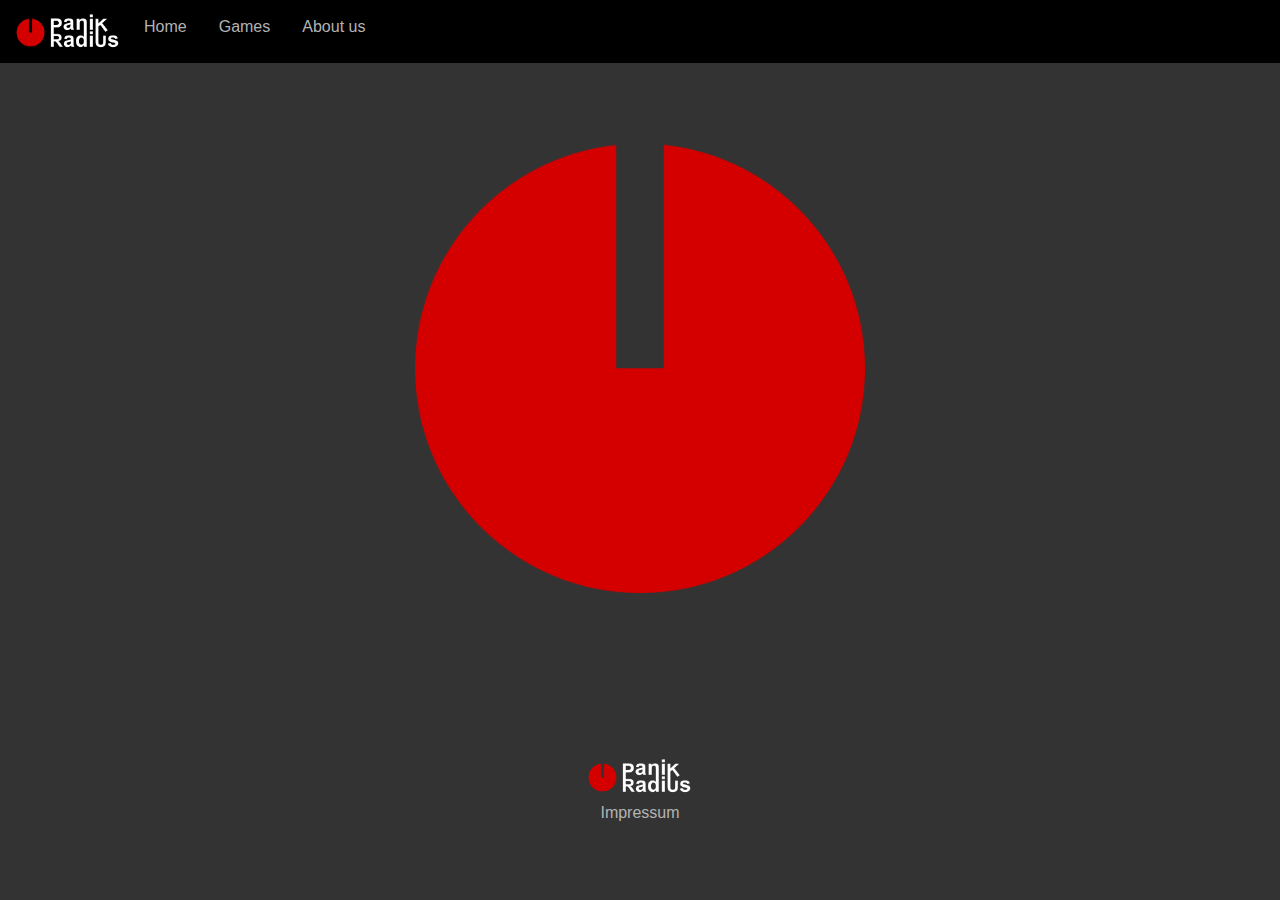
==== index.html @ e8c5bb70 "initial commit" ====
<!doctype html>
<html class="no-js" lang="en" dir="ltr">

<head>
  <meta charset="utf-8">
  <meta http-equiv="x-ua-compatible" content="ie=edge">
  <meta name="viewport" content="width=device-width, initial-scale=1.0">
  <title>Panikradius.com</title>
  <link rel="stylesheet" href="css/foundation.min.css">
  <link rel="stylesheet" href="css/app.css">
  <link rel="icon" type="image/png" href="images/icon.png">
</head>

<body>
  <div data-sticky-container>
    <div data-sticky data-options="marginTop:0;">
      <div class="title-bar" data-responsive-toggle="example-menu" data-hide-for="medium">
        <button class="menu-icon" type="button" data-toggle="example-menu"></button>
        <div class="title-bar-title">Menu</div>
      </div>
      <div class="top-bar" id="example-menu">
        <ul class="vertical medium-horizontal dropdown menu" data-responsive-menu="accordion medium-dropdown">
          <img src="images/panikradius_logo.png" width="600" height="236" alt="" class="logo-nav">
          <li> <a href="#">Home</a> </li>
          <li><a href="sites/games.html">Games</a></li>
          <li><a href="sites/about-us.html">About us</a></li>
        </ul>
      </div>
    </div>
  </div>

  <div class="logo-index">
    <div class="grid-container">
      <div class="grid-x grid-padding-x">
        <div class="large-12 cell">
          <img src="images/panikradius_circle.png" width="512" height="512" alt="">
        </div>
      </div>
    </div>
  </div>

  <div class="three-column-footer-contact-form-container">
    <footer class="three-column-footer-contact-form" data-equalizer data-equalize-by-row="true">
      <div class="footer-left" data-equalizer-watch>
        <div class="baseline">
          <img src="images/panikradius_logo.png" width="600" height="236" alt="" class="logo-nav">
          <p><a href="sites/impressum.html"> Impressum</a></p>
        </div>
      </div>
  </div>

  <script src="js/vendor/jquery.js"></script>
  <script src="js/vendor/what-input.js"></script>
  <script src="js/vendor/foundation.js"></script>
  <script src="js/app.js"></script>

</body>

</html>
---- css/app.css ----
@charset "UTF-8";
body {
    background-color: #333333;
}

.text_center {
    text-align: center;
}

p {
    color: #b3b3b3;
}

h1 {
    color: #b3b3b3;
}

h2 {
    color: #b3b3b3;
}

h3 {
    color: #b3b3b3;
}

a:link {
    color: #b3b3b3;
}

a:visited {
    color: #b3b3b3;
}

a:hover {
    color: red;
}

/*
    a:link - a normal, unvisited link
    a:visited - a link the user has visited
    a:hover - a link when the user mouses over it
    a:active - a link the moment it is clicked
*/

.philosophy-features {
    margin-top: 3em;
    margin-left: auto;
    margin-right: auto;
    width: 10em;
}

.image_center {
    display: block;
    margin-left: auto;
    margin-right: auto;
    width: 95%;
    margin-bottom: 2em;
}

.image_center {
    display: block;
    margin-left: auto;
    margin-right: auto;
}

.three-column-footer-contact-form-container {
    text-align: center;
    margin-top: 10em;
}

.tlf-features {
    margin-top: 3em;
    margin-left: auto;
    margin-right: auto;
    width: 14em;
}

.logo-index {
    margin-top: 3em;
    margin-left: auto;
    margin-right: auto;
    width: 30em;
    max-width: 90%;
}

.logo {
    margin-top: 5em;
    margin-bottom: 5em;
}

.logo-nav {
    max-width: 120px;
    /*margin-left: 90em;*/
}

.logo-games {
    max-width: 100px;
    margin-right: 1em;
}

.game-table {
    margin-top: 3em;
    margin-left: auto;
    margin-right: auto;
    width: 32em;
}

.top-bar, .top-bar ul {
    background-color: black;
}

.sticky-container {
    margin-bottom: 5em;
}

/*.sticky-container*/

@media screen and (max-width: 39.9375em) {
    .no-js .top-bar {
        display: none;
    }
}

@media print, screen and (min-width: 40em) {
    .no-js .title-bar {
        display: none;
    }
}

[data-sticky] {
    width: 100%;
}

.sticky-container {
    z-index: 5;
}

.flex-video>iframe:nth-child(1) {
    height: 80%;
}

.news-image-gallery-container {
    padding: 2rem 1.5rem 1rem;
    display: block;
    margin-left: auto;
    margin-right: auto;
    max-width: 960px;
}

.news-image-gallery-container .rounded-social-buttons {
    text-align: left;
}

.news-image-gallery-container .rounded-social-buttons .social-button {
    display: inline-block;
    position: relative;
    cursor: pointer;
    width: 2.5rem;
    height: 2.5rem;
    border: 0.125rem solid transparent;
    padding: 0;
    text-decoration: none;
    text-align: center;
    color: #fefefe;
    font-size: 1.25rem;
    font-weight: normal;
    line-height: 1.8em;
    border-radius: 1.6875rem;
    transition: 0.5s ease all;
    margin-right: 0.25rem;
    margin-bottom: 0.25rem;
}

.news-image-gallery-container .rounded-social-buttons .social-button:hover, .news-image-gallery-container .rounded-social-buttons .social-button:focus {
    -webkit-transform: rotate(360deg);
    -ms-transform: rotate(360deg);
    transform: rotate(360deg);
}

.news-image-gallery-container .rounded-social-buttons .social-button.facebook {
    background: #3b5998;
}

.news-image-gallery-container .rounded-social-buttons .social-button.facebook:before {
    font-family: "FontAwesome";
    content: "";
}

.news-image-gallery-container .rounded-social-buttons .social-button.facebook:hover, .news-image-gallery-container .rounded-social-buttons .social-button.facebook:focus {
    color: #3b5998;
    background: #fefefe;
    border-color: #3b5998;
}

.news-image-gallery-container .rounded-social-buttons .social-button.twitter {
    background: #55acee;
}

.news-image-gallery-container .rounded-social-buttons .social-button.twitter:before {
    font-family: "FontAwesome";
    content: "";
}

.news-image-gallery-container .rounded-social-buttons .social-button.twitter:hover, .news-image-gallery-container .rounded-social-buttons .social-button.twitter:focus {
    color: #55acee;
    background: #fefefe;
    border-color: #55acee;
}

.news-image-gallery-container .rounded-social-buttons .social-button.linkedin {
    background: #007bb5;
}

.news-image-gallery-container .rounded-social-buttons .social-button.linkedin:before {
    font-family: "FontAwesome";
    content: "";
}

.news-image-gallery-container .rounded-social-buttons .social-button.linkedin:hover, .news-image-gallery-container .rounded-social-buttons .social-button.linkedin:focus {
    color: #007bb5;
    background: #fefefe;
    border-color: #007bb5;
}

.news-image-gallery-container .rounded-social-buttons .social-button.google-plus {
    background: #dd4b39;
}

.news-image-gallery-container .rounded-social-buttons .social-button.google-plus:before {
    font-family: "FontAwesome";
    content: "";
}

.news-image-gallery-container .rounded-social-buttons .social-button.google-plus:hover, .news-image-gallery-container .rounded-social-buttons .social-button.google-plus:focus {
    color: #dd4b39;
    background: #fefefe;
    border-color: #dd4b39;
}

.news-image-gallery-container .news-image-gallery-title {
    margin-top: .5rem;
}

.news-image-gallery-container .read-more {
    color: #8a8a8a;
}
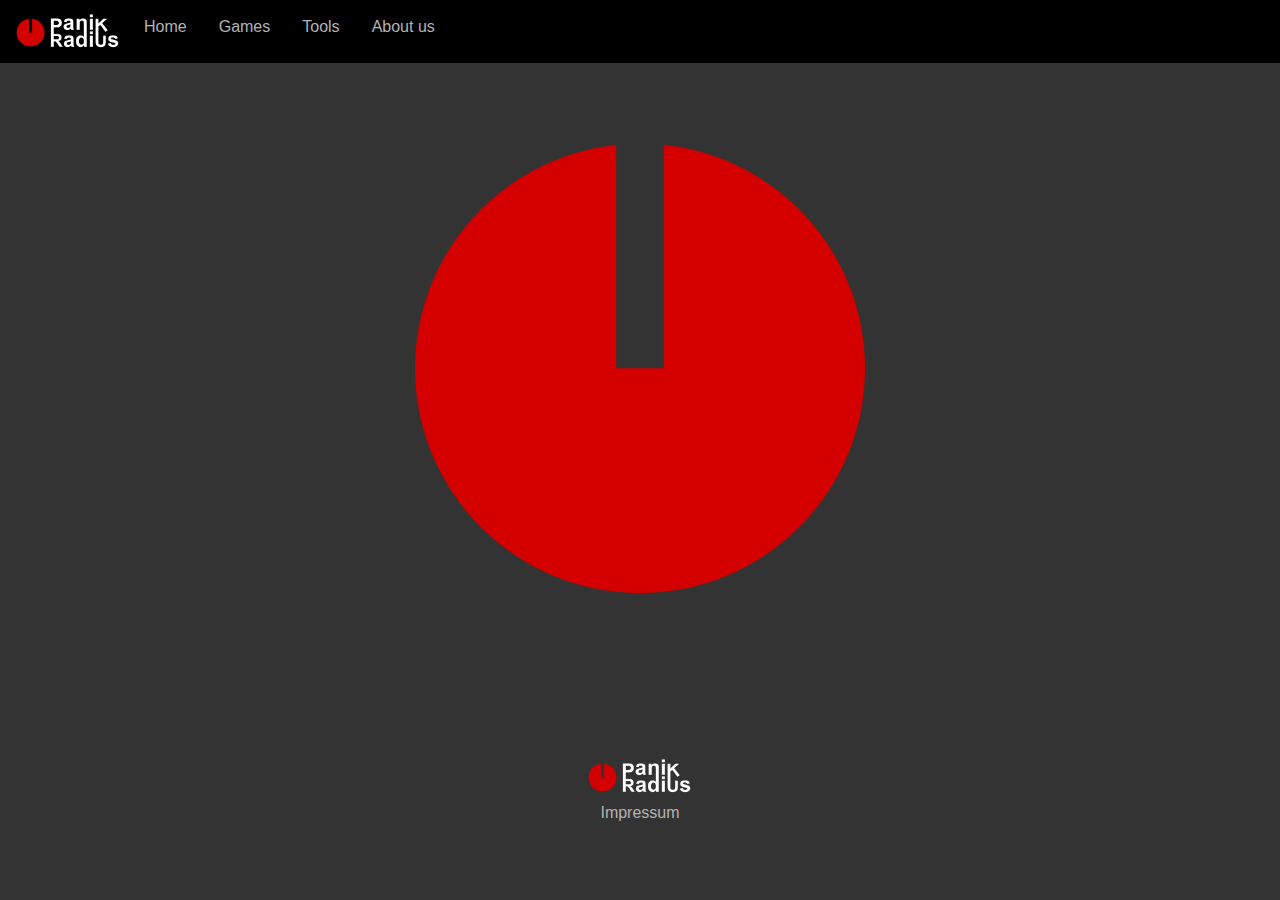
==== commit c4279158: "better Randomizer Panikradius" ====
--- a/index.html
+++ b/index.html
@@ -4,8 +4,11 @@
 <head>
   <meta charset="utf-8">
   <meta http-equiv="x-ua-compatible" content="ie=edge">
+  <title>Panikradius.com</title>
+  <meta name="description" content="We are an independent game studio located in Germany.">
+  <meta name="keywords" content="game, videogame, development, software">
+  <meta name="author" content="Christoph Thum alias Intothi">
   <meta name="viewport" content="width=device-width, initial-scale=1.0">
-  <title>Panikradius.com</title>
   <link rel="stylesheet" href="css/foundation.min.css">
   <link rel="stylesheet" href="css/app.css">
   <link rel="icon" type="image/png" href="images/icon.png">
@@ -23,6 +26,7 @@
           <img src="images/panikradius_logo.png" width="600" height="236" alt="" class="logo-nav">
           <li> <a href="#">Home</a> </li>
           <li><a href="sites/games.html">Games</a></li>
+          <li><a href="sites/tools.html">Tools</a></li>
           <li><a href="sites/about-us.html">About us</a></li>
         </ul>
       </div>
--- a/css/app.css
+++ b/css/app.css
@@ -5,6 +5,10 @@
 
 .text_center {
     text-align: center;
+}
+
+.text_left {
+    text-align: left;
 }
 
 p {
@@ -73,6 +77,10 @@
     margin-left: auto;
     margin-right: auto;
     width: 14em;
+}
+
+.downloadLink {
+    text-decoration: underline;
 }
 
 .logo-index {
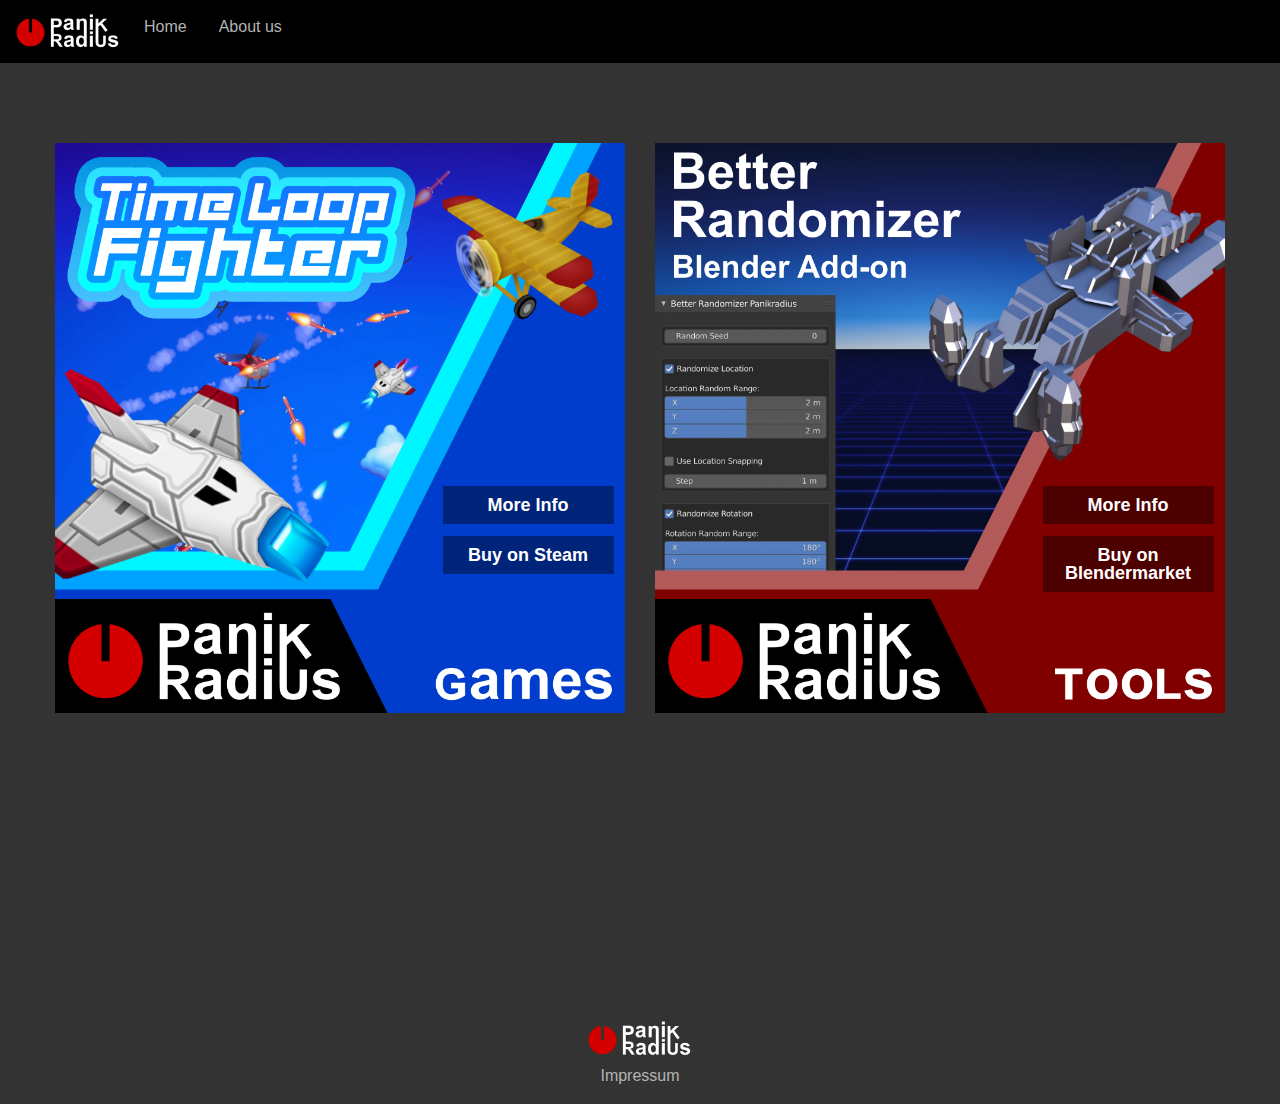
==== commit 38d9a19d: "new design" ====
--- a/index.html
+++ b/index.html
@@ -25,19 +25,37 @@
         <ul class="vertical medium-horizontal dropdown menu" data-responsive-menu="accordion medium-dropdown">
           <img src="images/panikradius_logo.png" width="600" height="236" alt="" class="logo-nav">
           <li> <a href="#">Home</a> </li>
-          <li><a href="sites/games.html">Games</a></li>
-          <li><a href="sites/tools.html">Tools</a></li>
           <li><a href="sites/about-us.html">About us</a></li>
         </ul>
       </div>
     </div>
   </div>
 
-  <div class="logo-index">
+  <div class="mainLabel">
     <div class="grid-container">
-      <div class="grid-x grid-padding-x">
-        <div class="large-12 cell">
-          <img src="images/panikradius_circle.png" width="512" height="512" alt="">
+      <div class="grid-x grid-margin-x small-up-1 medium-up-1 large-up-2">
+        <div class="cell">
+          <img src="images/label_tlf_960x960.png">
+
+          <a target="_blank" rel="noopener noreferrer" href="sites/games/tlf.html" >
+            <button class="mainLabelButton" type="button">More Info</button>
+          </a>
+
+          <a target="_blank" rel="noopener noreferrer" href="https://store.steampowered.com/app/1061360/Time_Loop_Fighter/" >
+            <button class="mainLabelButton" type="button">Buy on Steam</button>
+          </a>
+        </div>
+
+        <div class="cell">
+          <img src="images/label_brp_960x960.png">
+
+          <a target="_blank" rel="noopener noreferrer" href="sites/tools.html" >
+            <button class="mainLabelButton" type="button">More Info</button>
+          </a>
+
+          <a target="_blank" rel="noopener noreferrer" href="https://www.blendermarket.com/products/better-randomizer-panikradius" >
+            <button class="mainLabelButton" type="button">Buy on Blendermarket</button>
+          </a>
         </div>
       </div>
     </div>
--- a/css/app.css
+++ b/css/app.css
@@ -1,6 +1,33 @@
 @charset "UTF-8";
 body {
     background-color: #333333;
+}
+
+.mainLabel {
+    padding-bottom: 2%;
+    display: block;
+    margin-left: auto;
+    margin-right: auto;
+    max-width: 1280px;
+}
+
+.mainLabelButton{
+    position: relative;
+    display: block;
+    top: -33%;
+    left: 68%;
+    background-color: rgba(0, 0, 0, 0.4);
+    color: white;
+    /*padding-left: 60px;*/
+    /*padding-right: 60px;*/
+    padding-top: 10px;
+    padding-bottom: 10px;
+    /*min-width: 160px;*/
+    margin-bottom: 2%;
+    text-align:center;
+    font-size: 18px;
+    font-weight:bold;
+    width: 30%;
 }
 
 .text_center {
